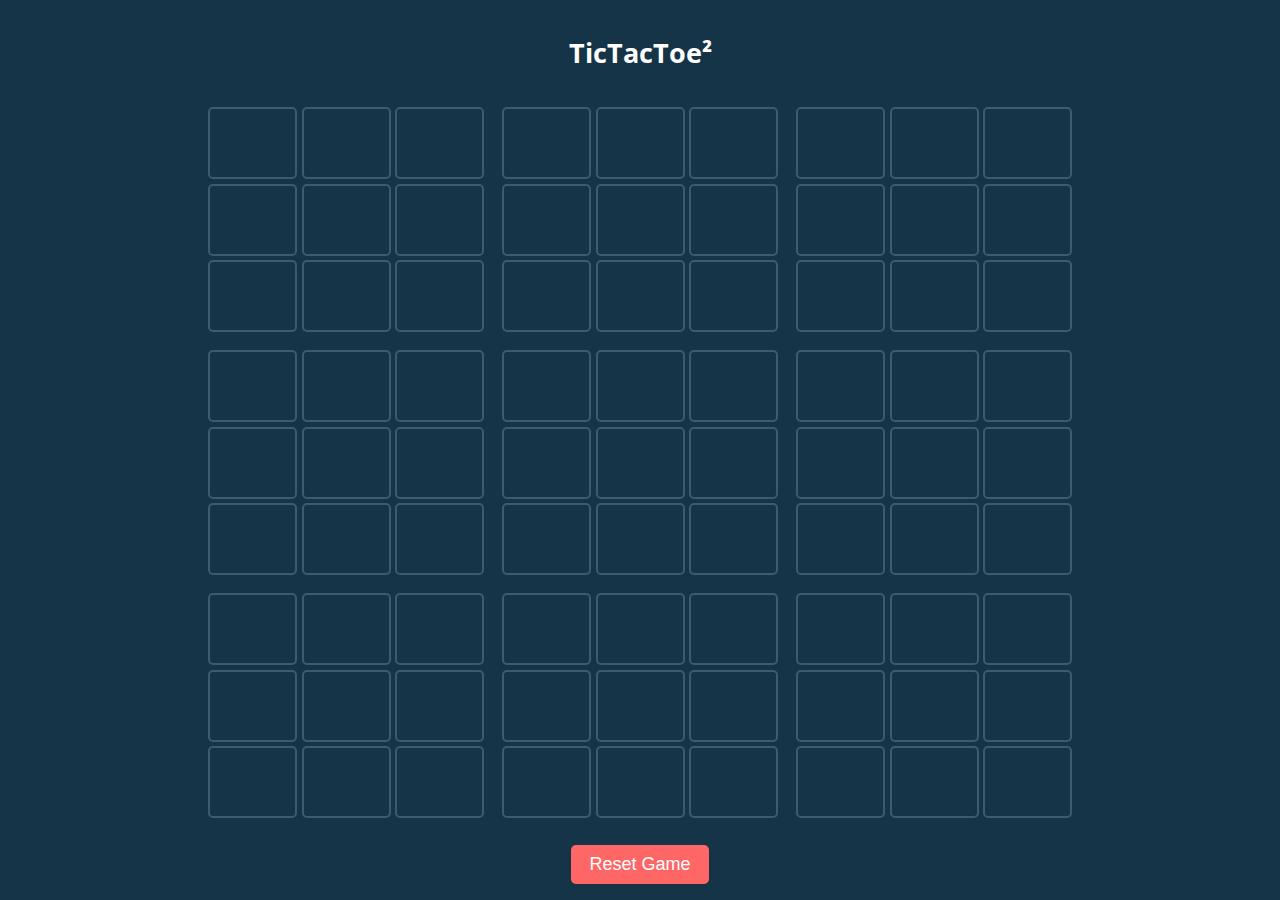
==== index.html @ c4a2416d "init" ====
<!DOCTYPE html>
<html lang="de">
<head>
    <meta charset="UTF-8">
    <meta name="viewport" content="width=device-width, initial-scale=1.0">
    <title>TicTacToe²</title>
    <link rel="stylesheet" href="style.css">
    <link rel="icon" type="image/-icon" href="/assets/favicon.ico">
    <link href='https://fonts.googleapis.com/css?family=Open+Sans:800&display=swap' rel='stylesheet'>
</head>
<body>
    <div class="center-container">
        <div class="game-header">
            <h1>TicTacToe²</h1>
        </div>
        <div class="game-container">
            <div class="square-container" id="square-container-1">
                <button class="square"></button>
                <button class="square"></button>
                <button class="square"></button>
                <button class="square"></button>
                <button class="square"></button>
                <button class="square"></button>
                <button class="square"></button>
                <button class="square"></button>
                <button class="square"></button>
            </div>
            <div class="square-container" id="square-container-2">
                <button class="square"></button>
                <button class="square"></button>
                <button class="square"></button>
                <button class="square"></button>
                <button class="square"></button>
                <button class="square"></button>
                <button class="square"></button>
                <button class="square"></button>
                <button class="square"></button>
            </div>
            <div class="square-container" id="square-container-3">
                <button class="square"></button>
                <button class="square"></button>
                <button class="square"></button>
                <button class="square"></button>
                <button class="square"></button>
                <button class="square"></button>
                <button class="square"></button>
                <button class="square"></button>
                <button class="square"></button>
            </div>
            <div class="square-container" id="square-container-4">
                <button class="square"></button>
                <button class="square"></button>
                <button class="square"></button>
                <button class="square"></button>
                <button class="square"></button>
                <button class="square"></button>
                <button class="square"></button>
                <button class="square"></button>
                <button class="square"></button>
            </div>
            <div class="square-container" id="square-container-5">
                <button class="square"></button>
                <button class="square"></button>
                <button class="square"></button>
                <button class="square"></button>
                <button class="square"></button>
                <button class="square"></button>
                <button class="square"></button>
                <button class="square"></button>
                <button class="square"></button>
            </div>
            <div class="square-container" id="square-container-6">
                <button class="square"></button>
                <button class="square"></button>
                <button class="square"></button>
                <button class="square"></button>
                <button class="square"></button>
                <button class="square"></button>
                <button class="square"></button>
                <button class="square"></button>
                <button class="square"></button>
            </div>
            <div class="square-container" id="square-container-7">
                <button class="square"></button>
                <button class="square"></button>
                <button class="square"></button>
                <button class="square"></button>
                <button class="square"></button>
                <button class="square"></button>
                <button class="square"></button>
                <button class="square"></button>
                <button class="square"></button>
            </div>
            <div class="square-container" id="square-container-8">
                <button class="square"></button>
                <button class="square"></button>
                <button class="square"></button>
                <button class="square"></button>
                <button class="square"></button>
                <button class="square"></button>
                <button class="square"></button>
                <button class="square"></button>
                <button class="square"></button>
            </div>
            <div class="square-container" id="square-container-9">
                <button class="square"></button>
                <button class="square"></button>
                <button class="square"></button>
                <button class="square"></button>
                <button class="square"></button>
                <button class="square"></button>
                <button class="square"></button>
                <button class="square"></button>
                <button class="square"></button>
            </div>
        </div>
        <div class="reset-button-container">
            <button id="reset-game">Reset Game</button>
        </div>
    </div>  
    <script src="script.js"></script>
</body>
</html>
---- style.css ----
/* 
    COLORS
    ------

    darkblue  -  #153448
    blue      -  #3C5B6F
    darkbrown -  #948979
    brown     -  #DFD0B8 
*/
html, body {
    height: 100%;
    margin: 0;
    padding: 0;
    overflow: hidden;
    background-color: #153448;
    font-family: 'Open Sans', sans-serif;
    font-weight: 800;
  }
.game-header {
    text-align: center;
    margin-bottom: 2vmin;
}
.game-header h1 {
    font-size: 3vmin;
    color: #ffffff;
    margin: 0;
    padding: 2vmin 0;
}
.center-container {
    display: flex;
    flex-direction: column;
    justify-content: flex-start;
    justify-content: center;
    align-items: center;
    height: 100vh;
    width: 100%;
    padding: 2vmin;
    box-sizing: border-box;
}
.game-container {
    display: grid;
    grid-template-columns: repeat(3, 1fr);
    grid-gap: 2vmin;
    width: calc(100vmin - 4vmin);  
    height: calc(100vmin - 4vmin); 
}
.square-container {
    display: grid;
    grid-template-columns: repeat(3, 1fr);
    grid-gap: 0.5vmin;
    width: 100%;
    height: 100%;
    /* aspect-ratio: 1 / 1; */
}
.disabled {
    opacity: 0.6;
    pointer-events: none;
}
.square {
    width: 100%;
    height: 100%;
    font-size: 3vmin;
    font-weight: bold;
    color: #ffffff;
    background-color: #153448;
    border: 0.3vmin solid #3C5B6F;
    border-radius: 5px;
    cursor: pointer;
    transition: background-color 0.3s ease;
    /* wenn XO hinzugefügt wird damit die größe gleich bleibt */
    min-width: 8vmin; 
    min-height: 8vmin; 
}
.square:hover {
    /* background-color: #948979; */
    border: 0.3vmin solid #ff6666;
}
.square-disabled {
    pointer-events: none;
    border: 0.3vmin solid rgba(61, 92, 113, 0.6);
}

.reset-button-container {
    text-align: center;
    margin-top: 3vmin;
}

#reset-game {
    font-size: 2vmin;
    padding: 1vmin 2vmin;
    background-color: #ff6666;
    color: #ffffff;
    border: none;
    border-radius: 5px;
    cursor: pointer;
    transition: background-color 0.3s ease;
}

#reset-game:hover {
    background-color: #ff4d4d;
}

@media (max-width: 600px) {
    .game-board {
        width: 95vmin;
        height: 95vmin;
        gap: 1vmin;
    }
    .square-container {
        gap: 0.3vmin;
    }
    .square {
        font-size: 4vmin;
        border-width: 0.2vmin;
    }
    #reset-game {
        font-size: 3vmin;
        padding: 1.5vmin 3vmin;
    }
}
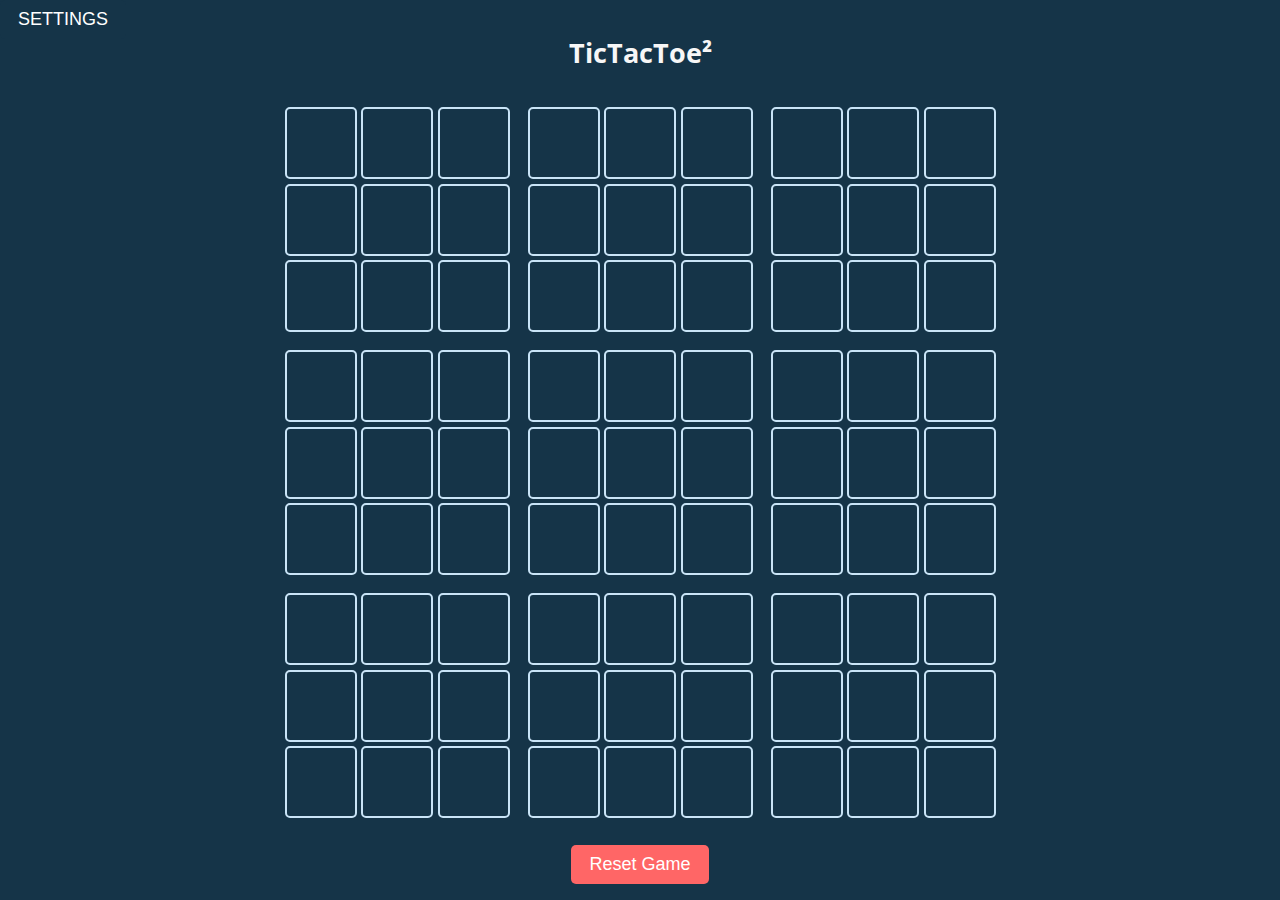
==== commit 490ccf75: "add styling" ====
--- a/index.html
+++ b/index.html
@@ -14,6 +14,17 @@
             <h1>TicTacToe²</h1>
         </div>
         <div class="game-container">
+            <div class="square-container" id="square-container-0">
+                <button class="square"></button>
+                <button class="square"></button>
+                <button class="square"></button>
+                <button class="square"></button>
+                <button class="square"></button>
+                <button class="square"></button>
+                <button class="square"></button>
+                <button class="square"></button>
+                <button class="square"></button>
+            </div>
             <div class="square-container" id="square-container-1">
                 <button class="square"></button>
                 <button class="square"></button>
@@ -102,20 +113,17 @@
                 <button class="square"></button>
                 <button class="square"></button>
             </div>
-            <div class="square-container" id="square-container-9">
-                <button class="square"></button>
-                <button class="square"></button>
-                <button class="square"></button>
-                <button class="square"></button>
-                <button class="square"></button>
-                <button class="square"></button>
-                <button class="square"></button>
-                <button class="square"></button>
-                <button class="square"></button>
-            </div>
         </div>
         <div class="reset-button-container">
             <button id="reset-game">Reset Game</button>
+        </div>
+        <button id="settings-button" class="settings-button" onclick="showSettings()">SETTINGS</button>
+        <div id="settings" class="settings">
+            <div class="settings-content">
+                <span class="close-settings">&times;</span>               
+                <input type="checkbox" id="theme-toggle" class="theme-toggle">
+                <label for="theme-toggle" class="theme-toggle-label">Toggle Theme</label>
+            </div>    
         </div>
     </div>  
     <script src="script.js"></script>
--- a/style.css
+++ b/style.css
@@ -1,18 +1,18 @@
-/* 
-    COLORS
-    ------
-
-    darkblue  -  #153448
-    blue      -  #3C5B6F
-    darkbrown -  #948979
-    brown     -  #DFD0B8 
-*/
+:root {
+    color-scheme: light dark;
+    --darkblue: #153448;
+    --opaquedarkblue: rgba(61, 92, 113, 0.3); /* rgba(61, 92, 113, 0.3) */
+    --blue: #3c5b6f;
+    --opaqueblue: rgba(201, 228, 247, 0.1); /* rgba(201, 228, 247, 0.1) */
+    --darkbrown: #948979;
+    --brown: #DFD0B8; 
+  }
 html, body {
     height: 100%;
     margin: 0;
     padding: 0;
     overflow: hidden;
-    background-color: #153448;
+    background-color: light-dark(var(--darkblue), var(--darkblue));
     font-family: 'Open Sans', sans-serif;
     font-weight: 800;
   }
@@ -22,7 +22,7 @@
 }
 .game-header h1 {
     font-size: 3vmin;
-    color: #ffffff;
+    color: light-dark(#F7F7F7, #ffffff);
     margin: 0;
     padding: 2vmin 0;
 }
@@ -41,8 +41,9 @@
     display: grid;
     grid-template-columns: repeat(3, 1fr);
     grid-gap: 2vmin;
-    width: calc(100vmin - 4vmin);  
-    height: calc(100vmin - 4vmin); 
+    /* width: calc(100vmin - 4vmin);   */
+    /* height: calc(100vmin - 4vmin);  */
+    aspect-ratio: 1 / 1;
 }
 .square-container {
     display: grid;
@@ -52,8 +53,52 @@
     height: 100%;
     /* aspect-ratio: 1 / 1; */
 }
-.disabled {
-    opacity: 0.6;
+
+
+.square-container-complete-o {
+    height: 80%;
+    width: 80%;
+    left: 10%;
+    top: 10%;
+    position: relative;
+    border-radius: 50%;
+    background-color: transparent;
+    box-shadow: 0 0 0 2vmin #3498db;
+    box-sizing: border-box;
+    margin: 0;
+}
+
+/* .square-container-complete-o::after {
+    background: green;
+    content: "";
+    position: absolute;
+    box-sizing: border-box;
+    height: 100%;
+    width: 100%;
+    transform: rotate(90deg);
+} */
+.square-container-complete-x {
+    background: red;
+    height: 100%;
+    width: 10%;
+    left: 45%;
+    position: relative;
+    transform: rotate(-45deg);
+}
+
+.square-container-complete-x::after {
+    background: red;
+    content: "";
+    position: absolute;
+    box-sizing: border-box;
+    height: 100%;
+    width: 100%;
+    transform: rotate(90deg);
+}
+
+.disabled > .square {
+    /* opacity: 0.6; */
+    border: 0.3vmin solid light-dark(var(--opaqueblue), var(--opaquedarkblue));
     pointer-events: none;
 }
 .square {
@@ -61,9 +106,9 @@
     height: 100%;
     font-size: 3vmin;
     font-weight: bold;
-    color: #ffffff;
-    background-color: #153448;
-    border: 0.3vmin solid #3C5B6F;
+    color: light-dark(#F7F7F7, #ffffff);
+    background-color: light-dark(var(--darkblue),var(--darkblue));
+    border: 0.3vmin solid light-dark(#C9E4F7, var(--blue));
     border-radius: 5px;
     cursor: pointer;
     transition: background-color 0.3s ease;
@@ -77,14 +122,15 @@
 }
 .square-disabled {
     pointer-events: none;
-    border: 0.3vmin solid rgba(61, 92, 113, 0.6);
-}
-
+    border: 0.3vmin solid light-dark(rgba(201, 228, 247, 0.1), rgba(61, 92, 113, 0.3));
+}
+.square-complete {
+    background-color: #ff0000;
+}
 .reset-button-container {
     text-align: center;
     margin-top: 3vmin;
 }
-
 #reset-game {
     font-size: 2vmin;
     padding: 1vmin 2vmin;
@@ -95,10 +141,65 @@
     cursor: pointer;
     transition: background-color 0.3s ease;
 }
-
 #reset-game:hover {
     background-color: #ff4d4d;
 }
+
+.settings-button {
+    position: absolute;
+    left: 0;
+    top: 0;
+    font-size: 2vmin;
+    padding: 1vmin 2vmin;
+    background-color: var(--darkblue);
+    color: #ffffff;
+    border: none;
+    border-radius: 5px;
+    cursor: pointer;
+    transition: background-color 0.3s ease;
+}
+.settings-button:hover {
+    background-color: var(--blue);
+}
+
+.settings {
+    display: none; /* Hidden by default */
+    position: fixed; /* Stay in place */
+    z-index: 1; /* Sit on top */
+    left: 0;
+    top: 0;
+    width: 100%; /* Full width */
+    height: 100%; /* Full height */
+    overflow: auto; /* Enable scroll if needed */
+    background-color: rgb(0,0,0); /* Fallback color */
+    background-color: rgba(0,0,0,0.4); /* Black w/ opacity */
+  }
+  
+  /* Modal Content/Box */
+  .settings-content {
+    background-color: light-dark(var(--darkblue),var(--darkblue));;
+    margin: 15% auto; /* 15% from the top and centered */
+    padding: 20px;
+    border-radius: 5px;
+    border: 0.3vmin solid light-dark(#C9E4F7, var(--blue));
+    width: 80%; /* Could be more or less, depending on screen size */
+  }
+  
+  /* The Close Button */
+  .close-settings {
+    color: #aaa;
+    top: 10%;
+    float: right;
+    font-size: 28px;
+    font-weight: bold;
+  }
+  
+  .close-settings:hover,
+  .close-settings:focus {
+    color: black;
+    text-decoration: none;
+    cursor: pointer;
+  }
 
 @media (max-width: 600px) {
     .game-board {
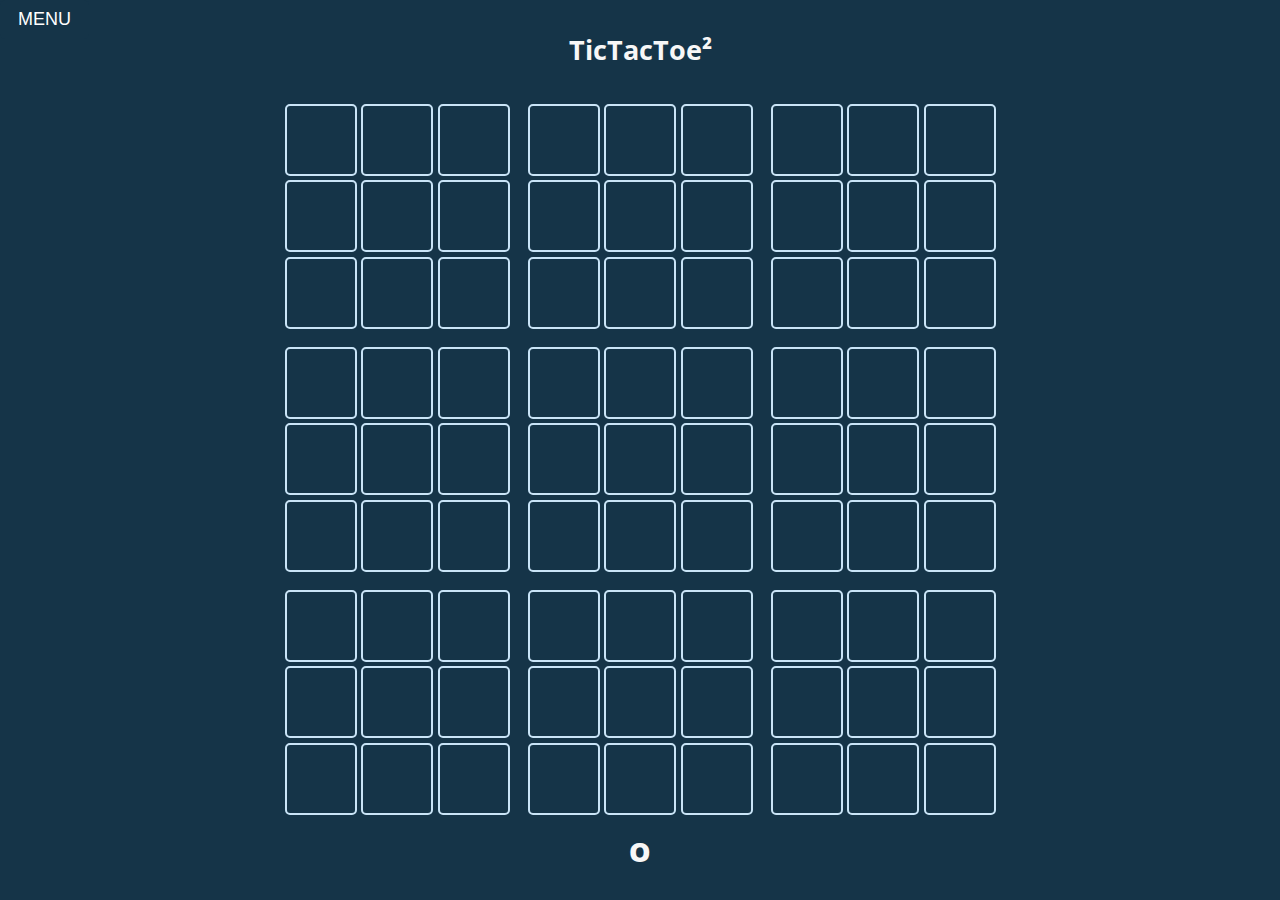
==== commit c67e1fa1: "fix draw and styling" ====
--- a/index.html
+++ b/index.html
@@ -114,16 +114,23 @@
                 <button class="square"></button>
             </div>
         </div>
-        <div class="reset-button-container">
-            <button id="reset-game">Reset Game</button>
-        </div>
-        <button id="settings-button" class="settings-button" onclick="showSettings()">SETTINGS</button>
-        <div id="settings" class="settings">
-            <div class="settings-content">
-                <span class="close-settings">&times;</span>               
-                <input type="checkbox" id="theme-toggle" class="theme-toggle">
-                <label for="theme-toggle" class="theme-toggle-label">Toggle Theme</label>
-            </div>    
+        <div class="current-turn">O</div>
+        <button id="menu-button" class="menu-button" onclick="showMenu()">MENU</button>
+        <div id="menu-container" class="menu-container">
+            <div class="menu-item-container">
+                <!-- <span class="close-menu">&times;</span>              -->
+                <div class="button-container">
+                    <button id="settings-button" class="settings-button" onclick="showSettings()">SETTINGS</button>
+                    <div id="settings-content">
+                        <div class="settings-item">
+                            <input type="checkbox" id="theme-toggle" class="theme-toggle">
+                            <label for="theme-toggle" class="theme-toggle-label"><span>TOGGLE THEME</span></label>  
+                        </div>
+                    </div>
+                    <button id="new-game">NEW GAME</button>
+                    <button id="reset-game" onclick="resetGame()">RESET GAME</button>
+                </div> 
+            </div>   
         </div>
     </div>  
     <script src="script.js"></script>
--- a/style.css
+++ b/style.css
@@ -15,6 +15,7 @@
     background-color: light-dark(var(--darkblue), var(--darkblue));
     font-family: 'Open Sans', sans-serif;
     font-weight: 800;
+    color: white;
   }
 .game-header {
     text-align: center;
@@ -26,6 +27,14 @@
     margin: 0;
     padding: 2vmin 0;
 }
+.current-turn {
+    text-align: center;
+    font-size: 3vmin;
+    color: light-dark(#F7F7F7, #ffffff);
+    margin: 0;
+    padding: 2vmin 0;
+}
+
 .center-container {
     display: flex;
     flex-direction: column;
@@ -68,6 +77,10 @@
     margin: 0;
 }
 
+.square-container-complete-o > Button {
+    visibility: hidden;
+}
+
 /* .square-container-complete-o::after {
     background: green;
     content: "";
@@ -86,6 +99,10 @@
     transform: rotate(-45deg);
 }
 
+.square-container-complete-x> Button {
+    visibility: hidden;
+}
+
 .square-container-complete-x::after {
     background: red;
     content: "";
@@ -93,6 +110,26 @@
     box-sizing: border-box;
     height: 100%;
     width: 100%;
+    transform: rotate(90deg);
+}
+
+.square-container-complete-d {
+    position: relative;
+}
+
+.square-container-complete-d > Button {
+    visibility: hidden;
+}
+
+.square-container-complete-d::after {
+    background: #ff6666;
+    content: "";
+    position: absolute;
+    box-sizing: border-box;
+    height: 60%;
+    width: 10%;
+    left: 45%;
+    top: 20%;
     transform: rotate(90deg);
 }
 
@@ -100,6 +137,12 @@
     /* opacity: 0.6; */
     border: 0.3vmin solid light-dark(var(--opaqueblue), var(--opaquedarkblue));
     pointer-events: none;
+}
+.disabled > .last-square-x {
+    border: 0.3vmin solid #ff6666 !important;
+}
+.disabled > .last-square-o {
+    border: 0.3vmin solid #3498db !important;
 }
 .square {
     width: 100%;
@@ -124,28 +167,79 @@
     pointer-events: none;
     border: 0.3vmin solid light-dark(rgba(201, 228, 247, 0.1), rgba(61, 92, 113, 0.3));
 }
+.square-disabled.last-square-x {
+    border: 0.3vmin solid #ff6666 !important;
+}
+.square-disabled.last-square-o {
+    border: 0.3vmin solid #3498db !important;
+}
 .square-complete {
     background-color: #ff0000;
 }
-.reset-button-container {
+
+
+.button-container {
     text-align: center;
-    margin-top: 3vmin;
-}
-#reset-game {
+    display: grid;
+    grid-template-columns: 1fr;
+    row-gap: 2vmin;
+    margin: 5vmin;
+}
+.button-container > Button {
     font-size: 2vmin;
     padding: 1vmin 2vmin;
+    border: none;
+    border-radius: 5px;
+    cursor: pointer;
+    transition: background-color 0.3s ease;
+}
+#settings-button {
+    color: light-dark(black, white);
+    background-color: light-dark(#C9E4F7, var(--blue));
+    /* color: #ffffff; */
+
+}
+#settings-button:hover {
+    background-color: light-dark(rgba(201, 228, 247, 0.5), rgba(60, 91, 111, 0.5));
+}
+#settings-content {
+    display: none;
+    padding: 3vmin;
+    border: 0.3vmin solid light-dark(#C9E4F7, var(--blue));
+    border-radius: 5px;
+}
+.settings-item {
+    box-sizing: border-box;
+    padding: 2vmin;
+    border: 0.3vmin solid light-dark(#C9E4F7, var(--blue));
+    border-radius: 5px;
+}
+.theme-toggle {
+    position: absolute;
+    opacity: 0;
+    cursor: pointer;
+}
+.theme-toggle-label {
+    box-sizing: border-box;
+    display: block;
+    width: 100%;
+    height: 100%;
+    cursor: pointer;
+}
+.theme-toggle-label > span {
+    pointer-events: none;
+}
+.show-settings {display: block;}
+
+#reset-game {
     background-color: #ff6666;
     color: #ffffff;
-    border: none;
-    border-radius: 5px;
-    cursor: pointer;
-    transition: background-color 0.3s ease;
 }
 #reset-game:hover {
     background-color: #ff4d4d;
 }
 
-.settings-button {
+.menu-button {
     position: absolute;
     left: 0;
     top: 0;
@@ -158,25 +252,26 @@
     cursor: pointer;
     transition: background-color 0.3s ease;
 }
-.settings-button:hover {
+.menu-button:hover {
     background-color: var(--blue);
 }
 
-.settings {
-    display: none; /* Hidden by default */
-    position: fixed; /* Stay in place */
-    z-index: 1; /* Sit on top */
+.menu-container {
+    display: none; 
+    position: fixed; 
+    z-index: 1; 
     left: 0;
     top: 0;
-    width: 100%; /* Full width */
-    height: 100%; /* Full height */
-    overflow: auto; /* Enable scroll if needed */
-    background-color: rgb(0,0,0); /* Fallback color */
-    background-color: rgba(0,0,0,0.4); /* Black w/ opacity */
+    width: 100%; 
+    height: 100%; 
+    overflow: auto; 
+    background-color: rgb(0,0,0); 
+    background-color: rgba(0,0,0,0.4); 
   }
   
   /* Modal Content/Box */
-  .settings-content {
+  .menu-item-container {
+    text-align: center;
     background-color: light-dark(var(--darkblue),var(--darkblue));;
     margin: 15% auto; /* 15% from the top and centered */
     padding: 20px;
@@ -186,7 +281,7 @@
   }
   
   /* The Close Button */
-  .close-settings {
+  .close-menu {
     color: #aaa;
     top: 10%;
     float: right;
@@ -194,8 +289,8 @@
     font-weight: bold;
   }
   
-  .close-settings:hover,
-  .close-settings:focus {
+  .close-menu:hover,
+  .close-menu:focus {
     color: black;
     text-decoration: none;
     cursor: pointer;
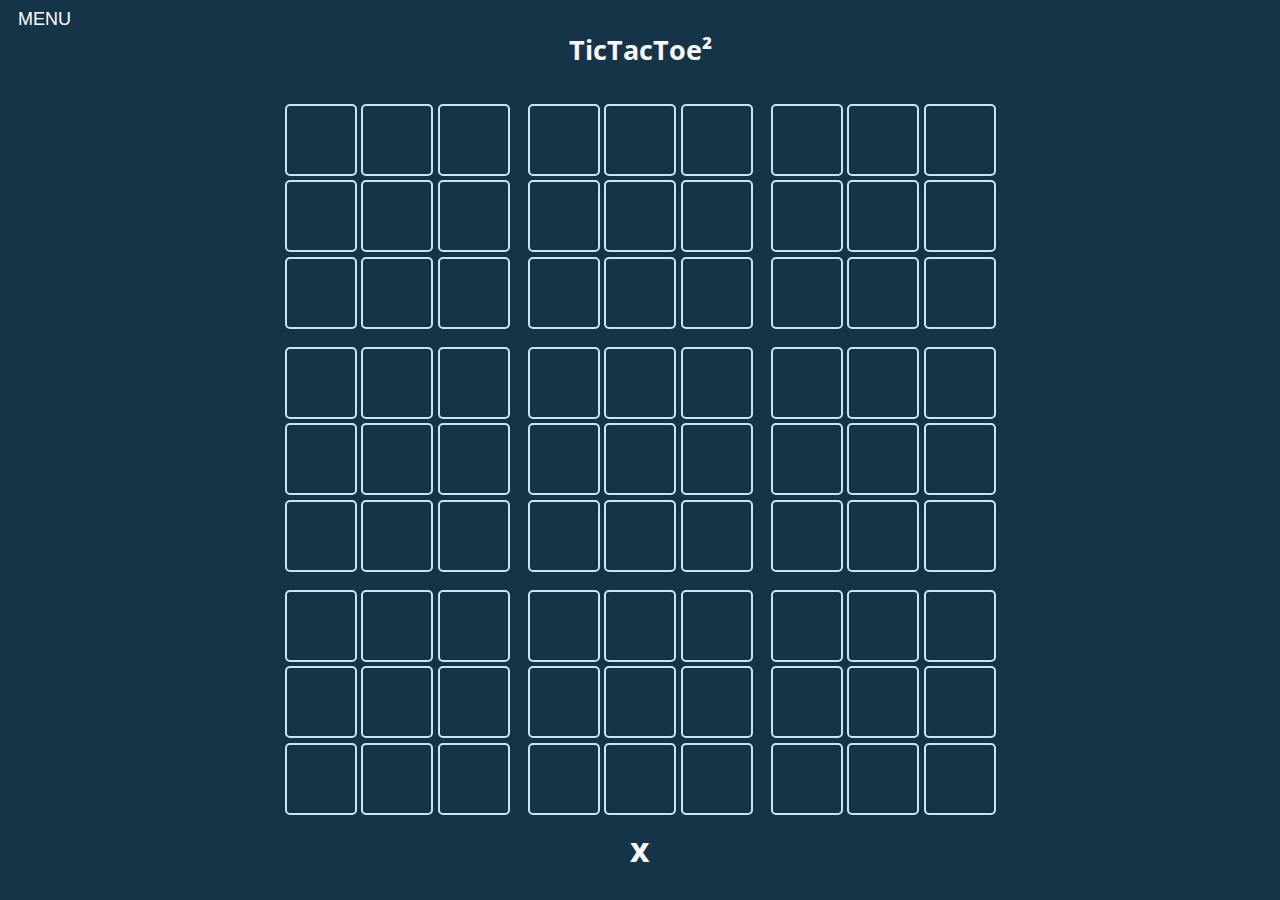
==== commit 880521d8: "minor changes to game ending" ====
--- a/index.html
+++ b/index.html
@@ -115,6 +115,7 @@
             </div>
         </div>
         <div class="current-turn">O</div>
+        <button class="game-over" id="new-game" onclick="resetGame()">NEW GAME</button>
         <button id="menu-button" class="menu-button" onclick="showMenu()">MENU</button>
         <div id="menu-container" class="menu-container">
             <div class="menu-item-container">
@@ -127,11 +128,13 @@
                             <label for="theme-toggle" class="theme-toggle-label"><span>TOGGLE THEME</span></label>  
                         </div>
                     </div>
-                    <button id="new-game">NEW GAME</button>
+                    <!-- <p class="game-over" id="game-over">game-over</p> -->
+                    <button id="new-game" onclick="resetGame()">NEW GAME</button>
                     <button id="reset-game" onclick="resetGame()">RESET GAME</button>
                 </div> 
             </div>   
         </div>
+        
     </div>  
     <script src="script.js"></script>
 </body>
--- a/style.css
+++ b/style.css
@@ -35,6 +35,10 @@
     padding: 2vmin 0;
 }
 
+.game-over {
+    display: none;
+}
+
 .center-container {
     display: flex;
     flex-direction: column;
@@ -54,6 +58,10 @@
     /* height: calc(100vmin - 4vmin);  */
     aspect-ratio: 1 / 1;
 }
+.wait-for-move {
+    pointer-events: none;
+}
+
 .square-container {
     display: grid;
     grid-template-columns: repeat(3, 1fr);
@@ -177,7 +185,6 @@
     background-color: #ff0000;
 }
 
-
 .button-container {
     text-align: center;
     display: grid;
@@ -194,6 +201,7 @@
     transition: background-color 0.3s ease;
 }
 #settings-button {
+    font-size: 2vmin;
     color: light-dark(black, white);
     background-color: light-dark(#C9E4F7, var(--blue));
     /* color: #ffffff; */
@@ -268,6 +276,11 @@
     background-color: rgb(0,0,0); 
     background-color: rgba(0,0,0,0.4); 
   }
+
+  .menu-container > .game-over {
+    display: none;
+
+  }
   
   /* Modal Content/Box */
   .menu-item-container {
@@ -313,4 +326,12 @@
         font-size: 3vmin;
         padding: 1.5vmin 3vmin;
     }
+    .menu-button {
+        font-size: 4vmin;
+        padding: 1.5vmin 3vmin;
+    }
+    #settings-button {
+        font-size: 3vmin;
+        padding: 1.5vmin 3vmin;
+    }   
 }